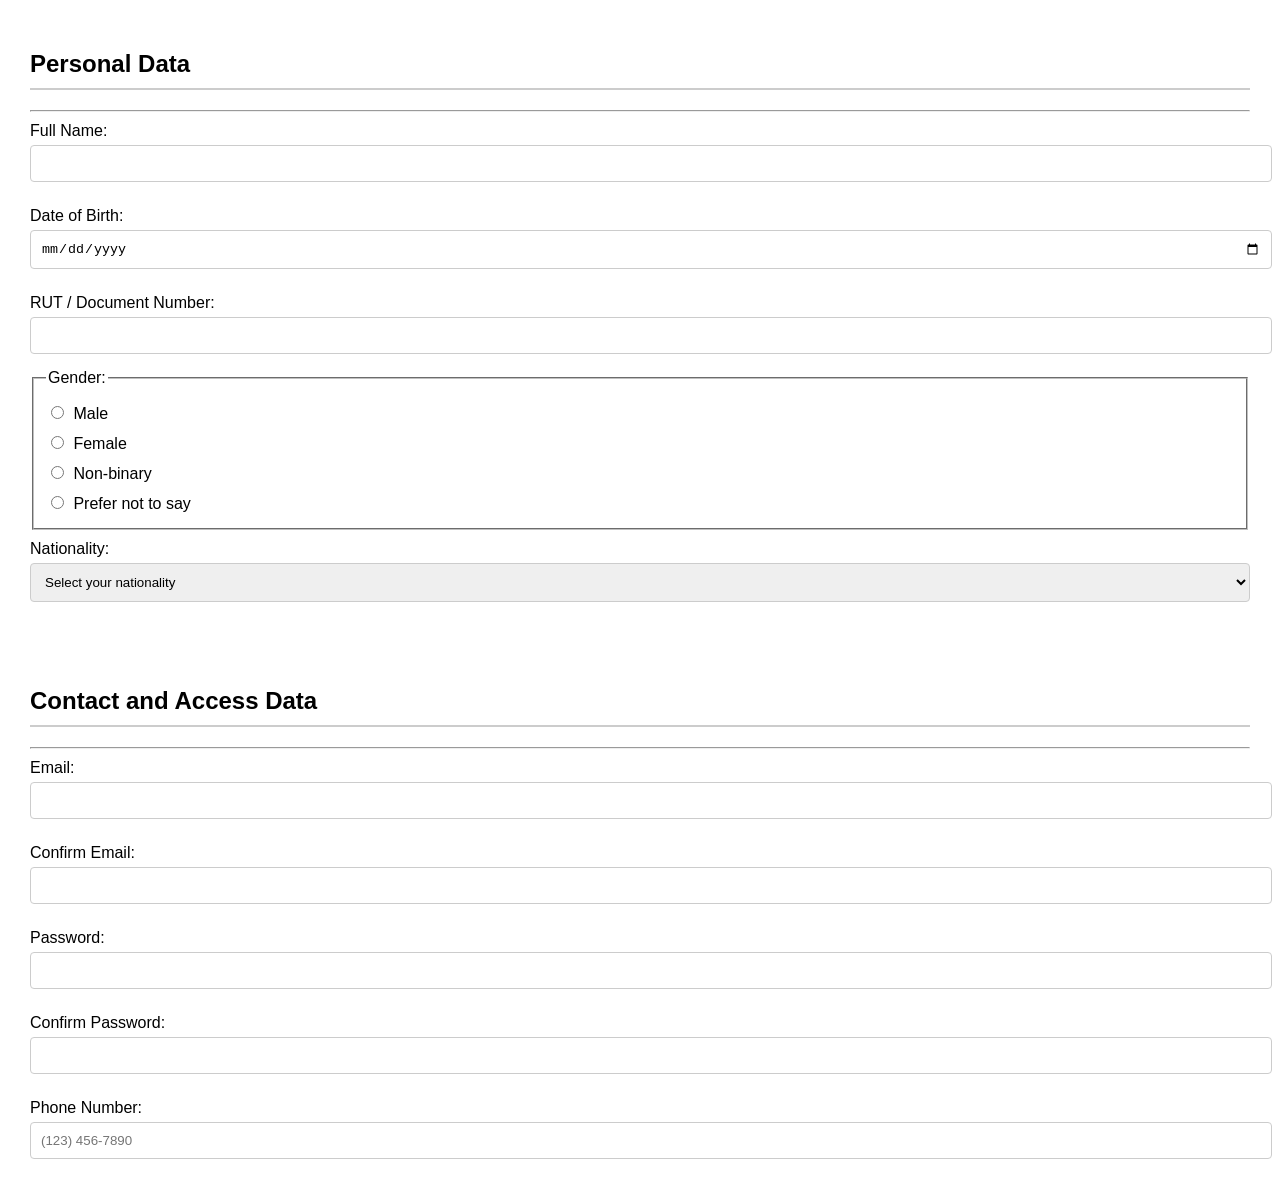
==== registro.html @ 922fd3b4 "etapa 2 - se inicio el registro sgregr dos secciones, datos personales y datos de contacto y acceso" ====
<!DOCTYPE html>
<html lang="en">
<head>
    <meta charset="UTF-8">
    <meta name="viewport" content="width=device-width, initial-scale=1.0">
    <link rel="stylesheet" href="registro.css">
    <title>HTML Form Project</title>
</head>
<body>
    <form>
        <section class="personal-data">
            <h2>Personal Data</h2>
            <hr>
            <label for="full-name">Full Name:</label>
            <input type="text" id="full-name" name="full-name" required>

            <label for="dob">Date of Birth:</label>
            <input type="date" id="dob" name="dob" required>

            <label for="rut">RUT / Document Number:</label>
            <input type="text" id="rut" name="rut" required>

            <fieldset>
                <legend>Gender:</legend>
                <label><input type="radio" name="gender" value="male" required> Male</label>
                <label><input type="radio" name="gender" value="female"> Female</label>
                <label><input type="radio" name="gender" value="non-binary"> Non-binary</label>
                <label><input type="radio" name="gender" value="prefer-not-to-say"> Prefer not to say</label>
            </fieldset>

            <label for="nationality">Nationality:</label>
            <select id="nationality" name="nationality" required>
                <option value="">Select your nationality</option>
                <option value="usa">United States</option>
                <option value="canada">Canada</option>
                <option value="uk">United Kingdom</option>
                <option value="australia">Australia</option>
                <option value="chile">Chile</option>
                <option value="france">France</option>
                <option value="spain">Spain</option>
                <option value="brazil">Brazil</option>
            </select>
        </section>

        <section class="contact-access-data">
            <h2>Contact and Access Data</h2>
            <hr>
            <label for="email">Email:</label>
            <input type="email" id="email" name="email" required>
            
            <label for="email-confirm">Confirm Email:</label>
            <input type="email" id="email-confirm" name="email-confirm" required>

            <label for="password">Password:</label>
            <input type="password" id="password" name="password" required>
            <div id="password-strength"></div>

            <label for="password-confirm">Confirm Password:</label>
            <input type="password" id="password-confirm" name="password-confirm" required>

            <label for="phone">Phone Number:</label>
            <input type="tel" id="phone" name="phone" placeholder="(123) 456-7890" required>
        </section>
    </form>
</body>
</html>
---- registro.css ----
body {
    font-family: Arial, sans-serif;
    margin: 0;
    padding: 0;
}

section {
    padding: 20px;
    margin: 10px;
    border-radius: 5px;
}

#personal-data {
    background-color: #f0f8ff; /* Light blue background */
}

#contact-access {
    background-color: #ffe4e1; /* Light pink background */
}

h2 {
    border-bottom: 2px solid #ccc;
    padding-bottom: 10px;
}

label {
    display: block;
    margin: 10px 0 5px;
}

input[type="text"],
input[type="date"],
input[type="number"],
input[type="email"],
input[type="password"],
input[type="tel"],
select {
    width: 100%;
    padding: 10px;
    margin-bottom: 15px;
    border: 1px solid #ccc;
    border-radius: 4px;
}

input[type="radio"] {
    margin-right: 5px;
}

.strength-indicator {
    height: 5px;
    width: 100%;
    background-color: #e0e0e0;
    border-radius: 5px;
    margin-top: 5px;
}

.weak {
    background-color: red;
}

.medium {
    background-color: orange;
}

.strong {
    background-color: green;
}
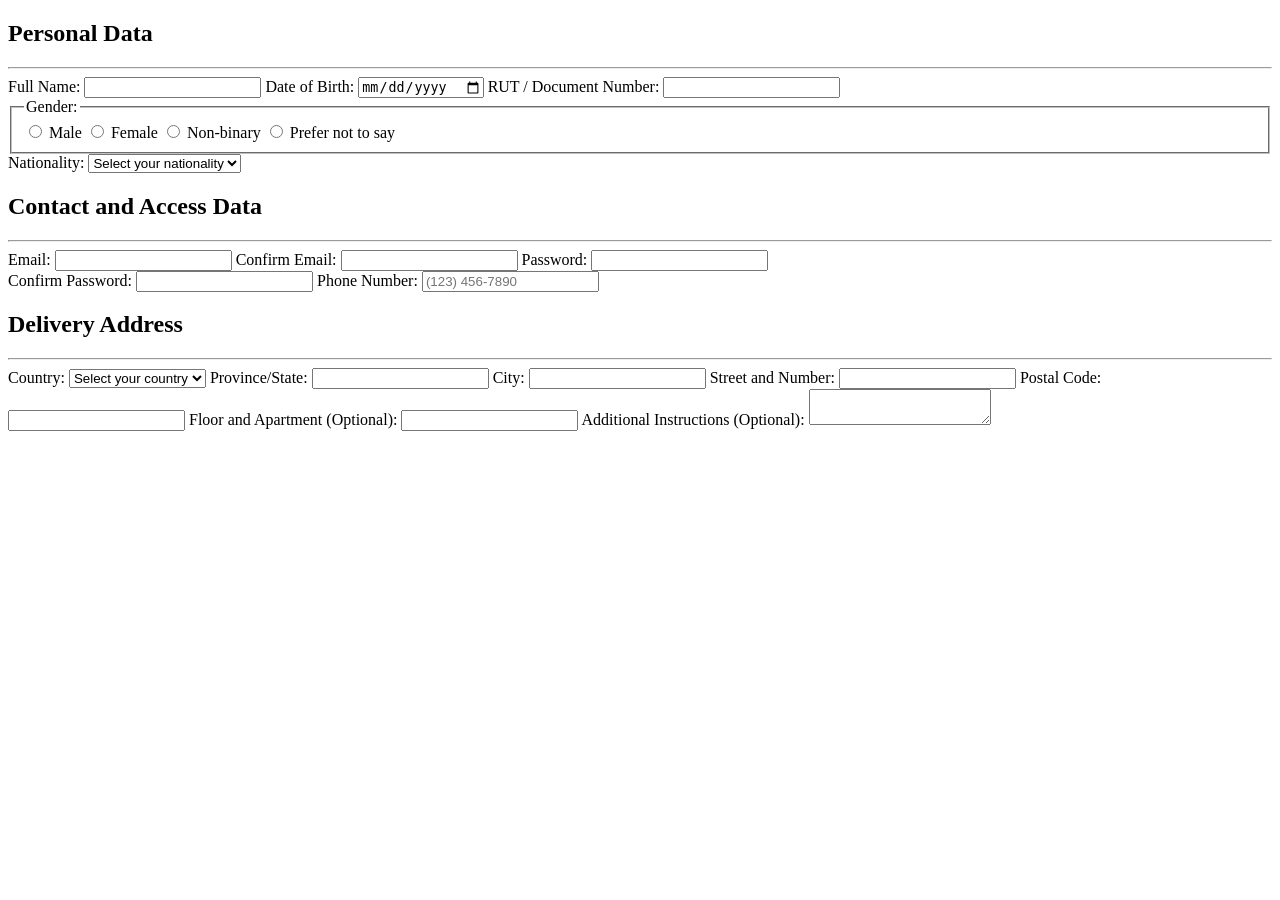
==== commit 20712b39: "etapa 2 - se agrega una sección de delivery." ====
--- a/registro.html
+++ b/registro.html
@@ -3,7 +3,7 @@
 <head>
     <meta charset="UTF-8">
     <meta name="viewport" content="width=device-width, initial-scale=1.0">
-    <link rel="stylesheet" href="registro.css">
+    <link rel="stylesheet" href="css/styles.css">
     <title>HTML Form Project</title>
 </head>
 <body>
@@ -61,6 +61,41 @@
             <label for="phone">Phone Number:</label>
             <input type="tel" id="phone" name="phone" placeholder="(123) 456-7890" required>
         </section>
+
+        <section class="delivery-address">
+            <h2>Delivery Address</h2>
+            <hr>
+            <label for="country">Country:</label>
+            <select id="country" name="country" required>
+                <option value="">Select your country</option>
+                <option value="usa">United States</option>
+                <option value="canada">Canada</option>
+                <option value="uk">United Kingdom</option>
+                <option value="australia">Australia</option>
+                <option value="chile">Chile</option>
+                <option value="france">France</option>
+                <option value="spain">Spain</option>
+                <option value="brazil">Brazil</option>
+            </select>
+
+            <label for="state">Province/State:</label>
+            <input type="text" id="state" name="state" required>
+
+            <label for="city">City:</label>
+            <input type="text" id="city" name="city" required>
+
+            <label for="street">Street and Number:</label>
+            <input type="text" id="street" name="street" required>
+
+            <label for="postal-code">Postal Code:</label>
+            <input type="text" id="postal-code" name="postal-code" required>
+
+            <label for="floor-department">Floor and Apartment (Optional):</label>
+            <input type="text" id="floor-department" name="floor-department">
+
+            <label for="additional-instructions">Additional Instructions (Optional):</label>
+            <textarea id="additional-instructions" name="additional-instructions" maxlength="200"></textarea>
+        </section>
     </form>
 </body>
 </html>
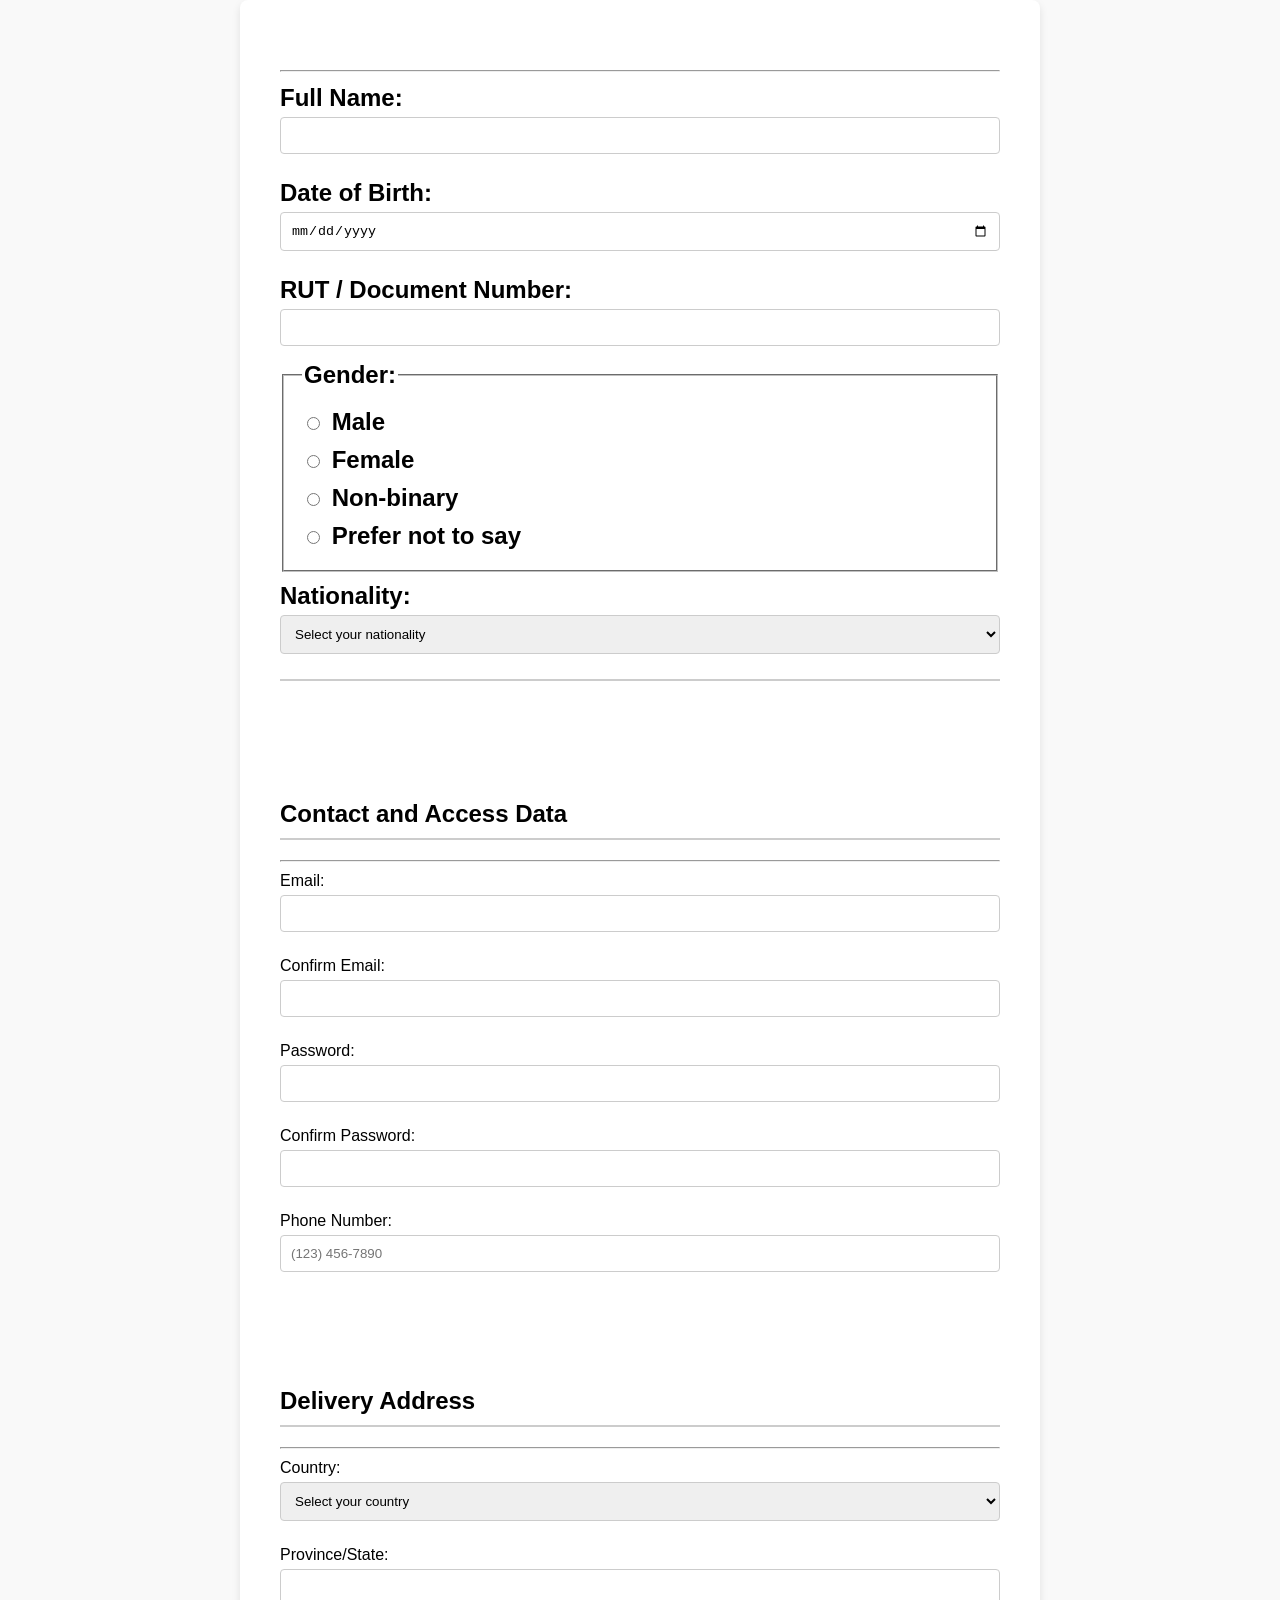
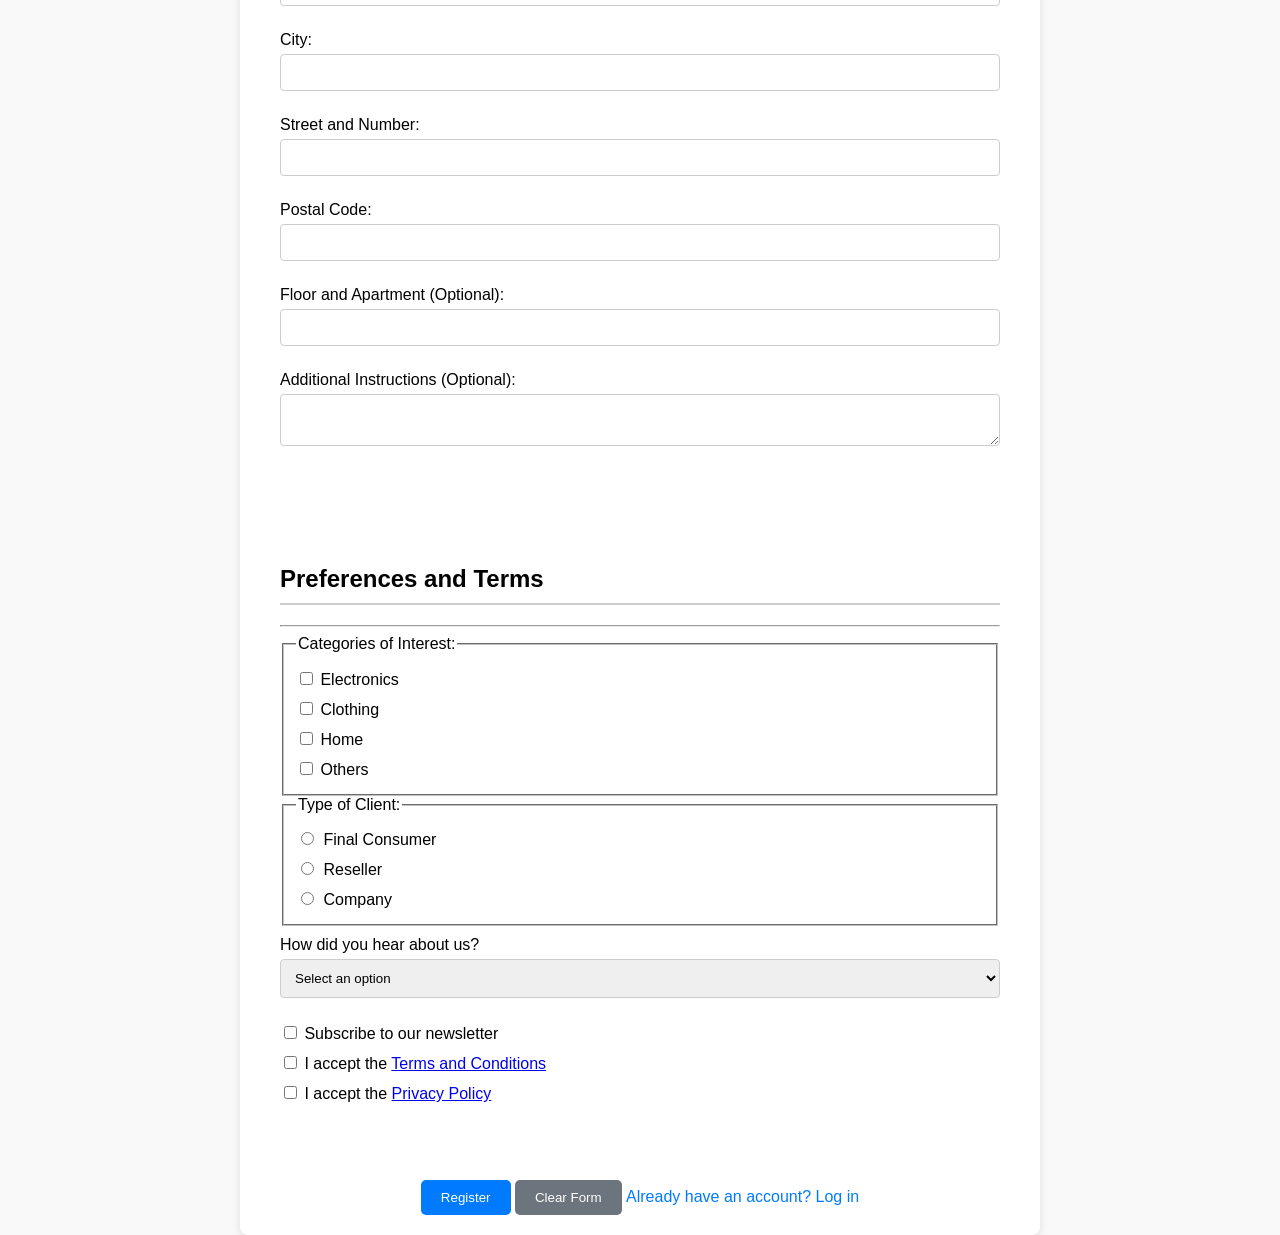
==== commit 04aa4575: "etapa 2 - Se agrego la ultima sección de términos y además se mejoró el estilo del formulario." ====
--- a/registro.html
+++ b/registro.html
@@ -3,13 +3,20 @@
 <head>
     <meta charset="UTF-8">
     <meta name="viewport" content="width=device-width, initial-scale=1.0">
-    <link rel="stylesheet" href="css/styles.css">
+    <link rel="stylesheet" href="registro.css">
     <title>HTML Form Project</title>
 </head>
 <body>
     <form>
         <section class="personal-data">
-            <h2>Personal Data</h2>
+            <h2>            <!DOCTYPE html>
+            <html lang="en">
+            <head>
+                <meta charset="UTF-8">
+                <meta name="viewport" content="width=device-width, initial-scale=1.0">
+                <link rel="stylesheet" href="registro.css">
+                <title>HTML Form Project</title>
+            </head>
             <hr>
             <label for="full-name">Full Name:</label>
             <input type="text" id="full-name" name="full-name" required>
@@ -96,6 +103,58 @@
             <label for="additional-instructions">Additional Instructions (Optional):</label>
             <textarea id="additional-instructions" name="additional-instructions" maxlength="200"></textarea>
         </section>
+        
+        <!-- Secciones anteriores... -->
+            
+        <section class="preferences-terms">
+            <h2>Preferences and Terms</h2>
+            <hr>
+
+            <fieldset>
+                <legend>Categories of Interest:</legend>
+                <label><input type="checkbox" name="interest" value="electronics"> Electronics</label>
+                <label><input type="checkbox" name="interest" value="clothing"> Clothing</label>
+                <label><input type="checkbox" name="interest" value="home"> Home</label>
+                <label><input type="checkbox" name="interest" value="others"> Others</label>
+            </fieldset>
+
+            <fieldset>
+                <legend>Type of Client:</legend>
+                <label><input type="radio" name="client-type" value="final-consumer" required> Final Consumer</label>
+                <label><input type="radio" name="client-type" value="reseller"> Reseller</label>
+                <label><input type="radio" name="client-type" value="company"> Company</label>
+            </fieldset>
+
+            <label for="how-did-you-know">How did you hear about us?</label>
+            <select id="how-did-you-know" name="how-did-you-know" required>
+                <option value="">Select an option</option>
+                <option value="social-media">Social Media</option>
+                <option value="recommendation">Recommendation</option>
+                <option value="web-search">Web Search</option>
+                <option value="advertising">Advertising</option>
+                <option value="other">Other</option>
+            </select>
+
+            <label>
+                <input type="checkbox" name="newsletter" value="subscribe"> Subscribe to our newsletter
+            </label>
+
+            <label>
+                <input type="checkbox" name="terms" required>
+                I accept the <a href="#" target="_blank">Terms and Conditions</a>
+            </label>
+
+            <label>
+                <input type="checkbox" name="privacy" required>
+                I accept the <a href="#" target="_blank">Privacy Policy</a>
+            </label>
+        </section>
+
+        <div class="form-actions" style="text-align: center; margin-top: 20px;">
+            <button type="submit" style="background-color: #007BFF; color: white; padding: 10px 20px; border: none; border-radius: 5px; cursor: pointer;">Register</button>
+            <button type="reset" style="background-color: #6C757D; color: white; padding: 10px 20px; border: none; border-radius: 5px; cursor: pointer;">Clear Form</button>
+            <a href="#" style="display: inline-block; margin-top: 10px; color: #007BFF; text-decoration: none;">Already have an account? Log in</a>
+        </div>
     </form>
 </body>
 </html>
--- a/registro.css
+++ b/registro.css
@@ -0,0 +1,192 @@
+body {
+    font-family: Arial, sans-serif;
+    margin: 0;
+    padding: 0;
+}
+
+section {
+    padding: 20px;
+    margin: 10px;
+    border-radius: 5px;
+}
+
+#personal-data {
+    background-color: #f0f8ff; /* Light blue background */
+}
+
+#contact-access {
+    background-color: #ffe4e1; /* Light pink background */
+}
+
+h2 {
+    border-bottom: 2px solid #ccc;
+    padding-bottom: 10px;
+}
+
+label {
+    display: block;
+    margin: 10px 0 5px;
+}
+
+input[type="text"],
+input[type="date"],
+input[type="number"],
+input[type="email"],
+input[type="password"],
+input[type="tel"],
+select {
+    width: 100%;
+    padding: 10px;
+    margin-bottom: 15px;
+    border: 1px solid #ccc;
+    border-radius: 4px;
+}
+
+input[type="radio"] {
+    margin-right: 5px;
+}
+
+.strength-indicator {
+    height: 5px;
+    width: 100%;
+    background-color: #e0e0e0;
+    border-radius: 5px;
+    margin-top: 5px;
+}
+
+.weak {
+    background-color: red;
+}
+
+.medium {
+    background-color: orange;
+}
+
+.strong {
+    background-color: green;
+}body {
+    font-family: Arial, sans-serif;
+    margin: 0;
+    padding: 0;
+    display: flex;
+    justify-content: center;
+    align-items: center;
+    min-height: 100vh;
+    background-color: #f9f9f9;
+}
+
+form {
+    background-color: #fff;
+    padding: 20px;
+    border-radius: 8px;
+    box-shadow: 0 4px 8px rgba(0, 0, 0, 0.1);
+    max-width: 800px;
+    width: 100%;
+    box-sizing: border-box;
+}
+
+section {
+    padding: 20px;
+    margin: 10px 0;
+    border-radius: 5px;
+}
+
+#personal-data {
+    background-color: #f0f8ff; /* Light blue background */
+}
+
+#contact-access {
+    background-color: #ffe4e1; /* Light pink background */
+}
+
+h2 {
+    border-bottom: 2px solid #ccc;
+    padding-bottom: 10px;
+}
+
+label {
+    display: block;
+    margin: 10px 0 5px;
+}
+
+input[type="text"],
+input[type="date"],
+input[type="number"],
+input[type="email"],
+input[type="password"],
+input[type="tel"],
+select,
+textarea {
+    width: 100%;
+    padding: 10px;
+    margin-bottom: 15px;
+    border: 1px solid #ccc;
+    border-radius: 4px;
+    box-sizing: border-box;
+    transition: border-color 0.3s, box-shadow 0.3s;
+}
+
+input:focus,
+select:focus,
+textarea:focus {
+    border-color: #007BFF;
+    box-shadow: 0 0 5px rgba(0, 123, 255, 0.5);
+    outline: none;
+}
+
+input.error,
+select.error,
+textarea.error {
+    border-color: red;
+    box-shadow: 0 0 5px rgba(255, 0, 0, 0.5);
+}
+
+.strength-indicator {
+    height: 5px;
+    width: 100%;
+    background-color: #e0e0e0;
+    border-radius: 5px;
+    margin-top: 5px;
+}
+
+.weak {
+    background-color: red;
+}
+
+.medium {
+    background-color: orange;
+}
+
+.strong {
+    background-color: green;
+}
+
+/* Responsive Design */
+@media (min-width: 768px) {
+    form {
+        display: grid;
+        grid-template-columns: 1fr 1fr;
+        gap: 20px;
+    }
+
+    section {
+        grid-column: span 2;
+    }
+
+    .form-actions {
+        grid-column: span 2;
+        text-align: center;
+    }
+}
+
+@media (max-width: 767px) {
+    form {
+        display: block;
+    }
+
+    input,
+    select,
+    textarea {
+        width: 100%;
+    }
+}
--- a/registro.css
+++ b/registro.css
@@ -0,0 +1,192 @@
+body {
+    font-family: Arial, sans-serif;
+    margin: 0;
+    padding: 0;
+}
+
+section {
+    padding: 20px;
+    margin: 10px;
+    border-radius: 5px;
+}
+
+#personal-data {
+    background-color: #f0f8ff; /* Light blue background */
+}
+
+#contact-access {
+    background-color: #ffe4e1; /* Light pink background */
+}
+
+h2 {
+    border-bottom: 2px solid #ccc;
+    padding-bottom: 10px;
+}
+
+label {
+    display: block;
+    margin: 10px 0 5px;
+}
+
+input[type="text"],
+input[type="date"],
+input[type="number"],
+input[type="email"],
+input[type="password"],
+input[type="tel"],
+select {
+    width: 100%;
+    padding: 10px;
+    margin-bottom: 15px;
+    border: 1px solid #ccc;
+    border-radius: 4px;
+}
+
+input[type="radio"] {
+    margin-right: 5px;
+}
+
+.strength-indicator {
+    height: 5px;
+    width: 100%;
+    background-color: #e0e0e0;
+    border-radius: 5px;
+    margin-top: 5px;
+}
+
+.weak {
+    background-color: red;
+}
+
+.medium {
+    background-color: orange;
+}
+
+.strong {
+    background-color: green;
+}body {
+    font-family: Arial, sans-serif;
+    margin: 0;
+    padding: 0;
+    display: flex;
+    justify-content: center;
+    align-items: center;
+    min-height: 100vh;
+    background-color: #f9f9f9;
+}
+
+form {
+    background-color: #fff;
+    padding: 20px;
+    border-radius: 8px;
+    box-shadow: 0 4px 8px rgba(0, 0, 0, 0.1);
+    max-width: 800px;
+    width: 100%;
+    box-sizing: border-box;
+}
+
+section {
+    padding: 20px;
+    margin: 10px 0;
+    border-radius: 5px;
+}
+
+#personal-data {
+    background-color: #f0f8ff; /* Light blue background */
+}
+
+#contact-access {
+    background-color: #ffe4e1; /* Light pink background */
+}
+
+h2 {
+    border-bottom: 2px solid #ccc;
+    padding-bottom: 10px;
+}
+
+label {
+    display: block;
+    margin: 10px 0 5px;
+}
+
+input[type="text"],
+input[type="date"],
+input[type="number"],
+input[type="email"],
+input[type="password"],
+input[type="tel"],
+select,
+textarea {
+    width: 100%;
+    padding: 10px;
+    margin-bottom: 15px;
+    border: 1px solid #ccc;
+    border-radius: 4px;
+    box-sizing: border-box;
+    transition: border-color 0.3s, box-shadow 0.3s;
+}
+
+input:focus,
+select:focus,
+textarea:focus {
+    border-color: #007BFF;
+    box-shadow: 0 0 5px rgba(0, 123, 255, 0.5);
+    outline: none;
+}
+
+input.error,
+select.error,
+textarea.error {
+    border-color: red;
+    box-shadow: 0 0 5px rgba(255, 0, 0, 0.5);
+}
+
+.strength-indicator {
+    height: 5px;
+    width: 100%;
+    background-color: #e0e0e0;
+    border-radius: 5px;
+    margin-top: 5px;
+}
+
+.weak {
+    background-color: red;
+}
+
+.medium {
+    background-color: orange;
+}
+
+.strong {
+    background-color: green;
+}
+
+/* Responsive Design */
+@media (min-width: 768px) {
+    form {
+        display: grid;
+        grid-template-columns: 1fr 1fr;
+        gap: 20px;
+    }
+
+    section {
+        grid-column: span 2;
+    }
+
+    .form-actions {
+        grid-column: span 2;
+        text-align: center;
+    }
+}
+
+@media (max-width: 767px) {
+    form {
+        display: block;
+    }
+
+    input,
+    select,
+    textarea {
+        width: 100%;
+    }
+}
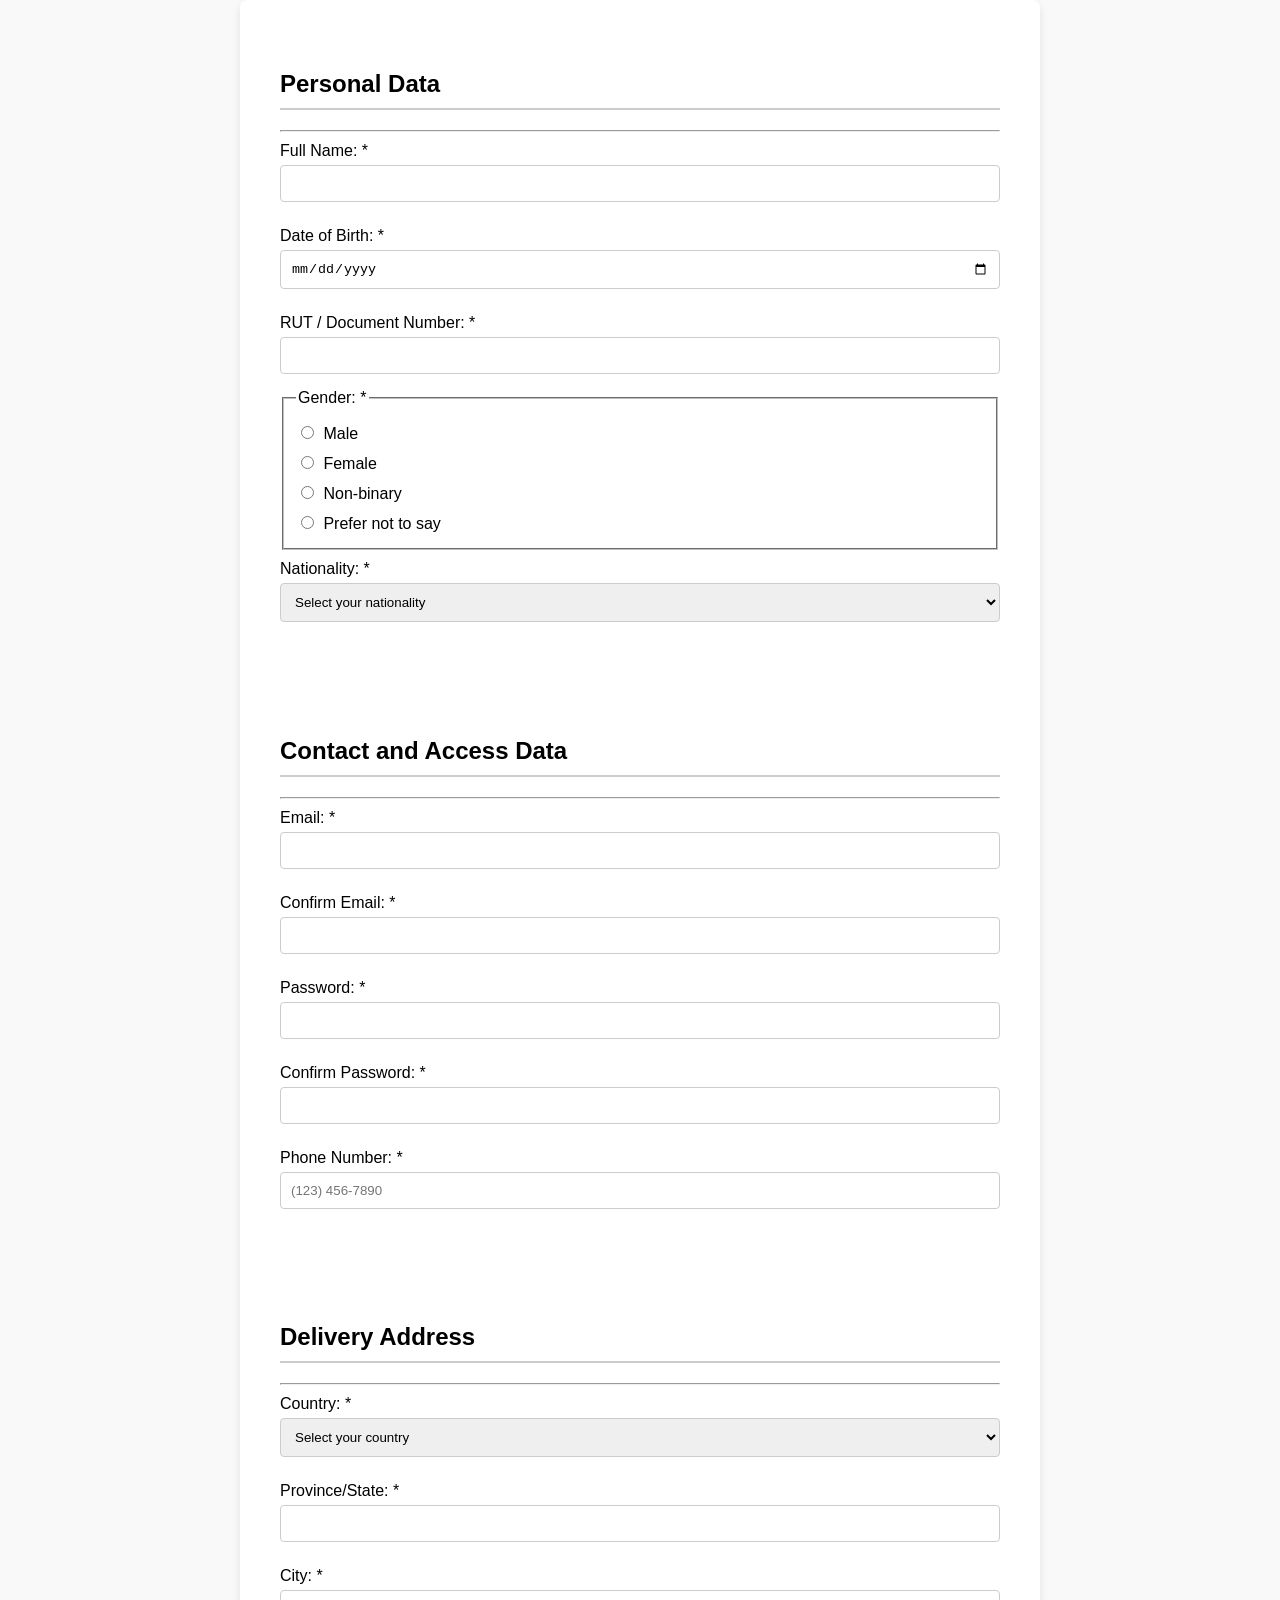
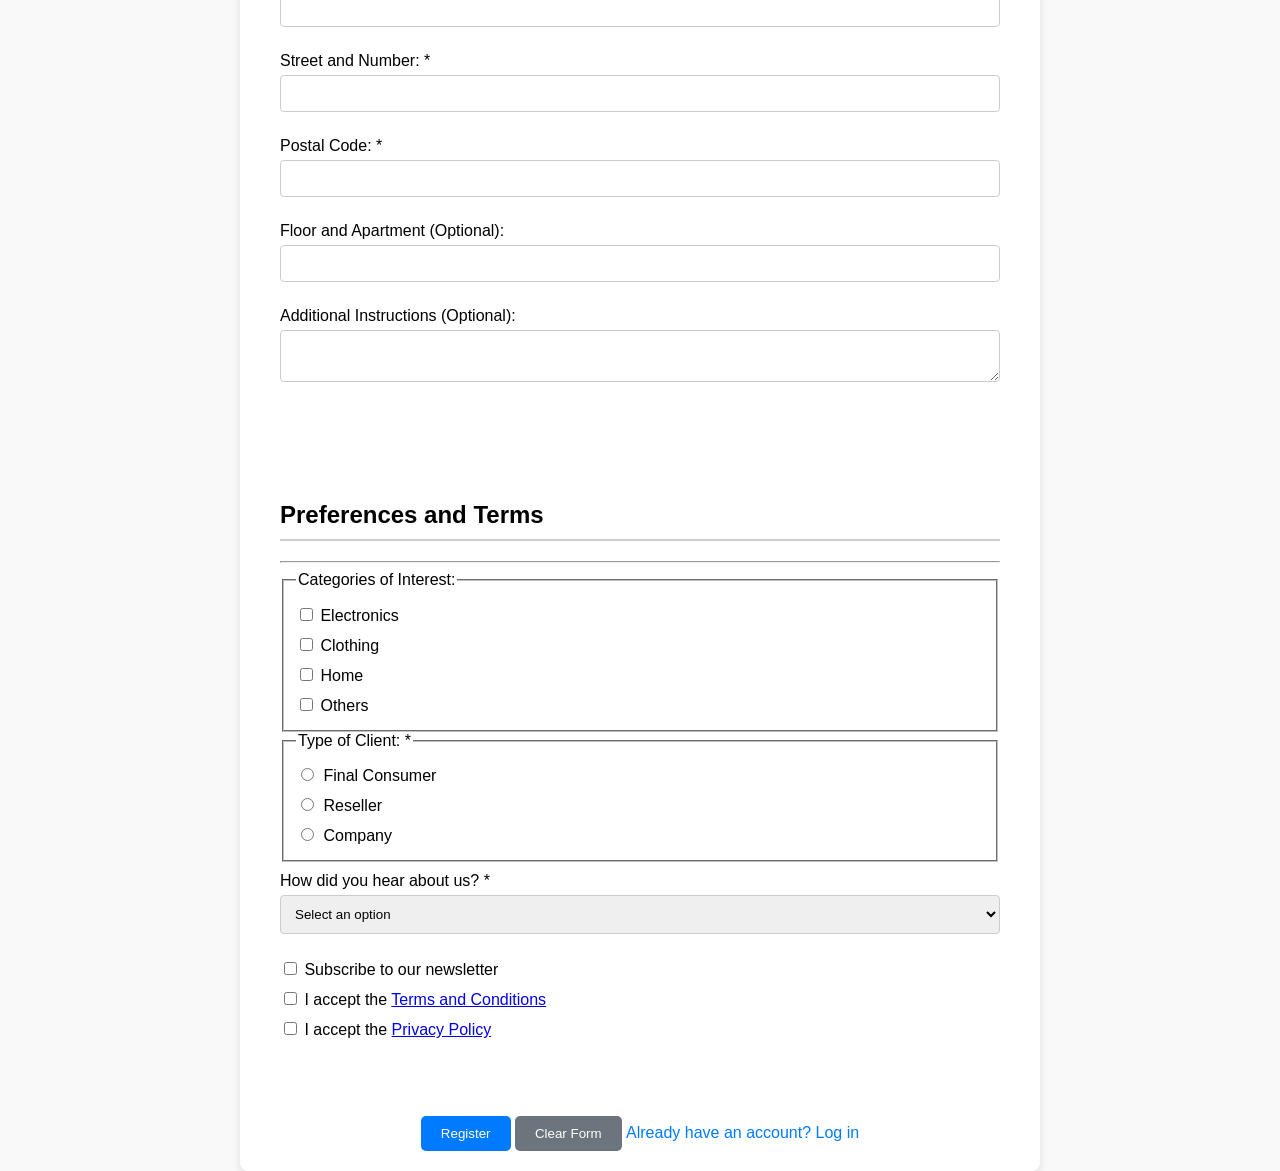
==== commit c148224a: "etapa 2 - se hizo pequeños arreglos en el formulario." ====
--- a/registro.html
+++ b/registro.html
@@ -9,33 +9,26 @@
 <body>
     <form>
         <section class="personal-data">
-            <h2>            <!DOCTYPE html>
-            <html lang="en">
-            <head>
-                <meta charset="UTF-8">
-                <meta name="viewport" content="width=device-width, initial-scale=1.0">
-                <link rel="stylesheet" href="registro.css">
-                <title>HTML Form Project</title>
-            </head>
+            <h2>Personal Data</h2>
             <hr>
-            <label for="full-name">Full Name:</label>
+            <label for="full-name">Full Name: <span class="required">*</span></label>
             <input type="text" id="full-name" name="full-name" required>
 
-            <label for="dob">Date of Birth:</label>
+            <label for="dob">Date of Birth: <span class="required">*</span></label>
             <input type="date" id="dob" name="dob" required>
 
-            <label for="rut">RUT / Document Number:</label>
+            <label for="rut">RUT / Document Number: <span class="required">*</span></label>
             <input type="text" id="rut" name="rut" required>
 
             <fieldset>
-                <legend>Gender:</legend>
-                <label><input type="radio" name="gender" value="male" required> Male</label>
-                <label><input type="radio" name="gender" value="female"> Female</label>
-                <label><input type="radio" name="gender" value="non-binary"> Non-binary</label>
-                <label><input type="radio" name="gender" value="prefer-not-to-say"> Prefer not to say</label>
+                <legend>Gender: <span class="required">*</span></legend>
+                <label for="gender-male"><input type="radio" id="gender-male" name="gender" value="male" required> Male</label>
+                <label for="gender-female"><input type="radio" id="gender-female" name="gender" value="female"> Female</label>
+                <label for="gender-non-binary"><input type="radio" id="gender-non-binary" name="gender" value="non-binary"> Non-binary</label>
+                <label for="gender-prefer-not-to-say"><input type="radio" id="gender-prefer-not-to-say" name="gender" value="prefer-not-to-say"> Prefer not to say</label>
             </fieldset>
 
-            <label for="nationality">Nationality:</label>
+            <label for="nationality">Nationality: <span class="required">*</span></label>
             <select id="nationality" name="nationality" required>
                 <option value="">Select your nationality</option>
                 <option value="usa">United States</option>
@@ -52,27 +45,27 @@
         <section class="contact-access-data">
             <h2>Contact and Access Data</h2>
             <hr>
-            <label for="email">Email:</label>
+            <label for="email">Email: <span class="required">*</span></label>
             <input type="email" id="email" name="email" required>
             
-            <label for="email-confirm">Confirm Email:</label>
+            <label for="email-confirm">Confirm Email: <span class="required">*</span></label>
             <input type="email" id="email-confirm" name="email-confirm" required>
 
-            <label for="password">Password:</label>
+            <label for="password">Password: <span class="required">*</span></label>
             <input type="password" id="password" name="password" required>
             <div id="password-strength"></div>
 
-            <label for="password-confirm">Confirm Password:</label>
+            <label for="password-confirm">Confirm Password: <span class="required">*</span></label>
             <input type="password" id="password-confirm" name="password-confirm" required>
 
-            <label for="phone">Phone Number:</label>
+            <label for="phone">Phone Number: <span class="required">*</span></label>
             <input type="tel" id="phone" name="phone" placeholder="(123) 456-7890" required>
         </section>
 
         <section class="delivery-address">
             <h2>Delivery Address</h2>
             <hr>
-            <label for="country">Country:</label>
+            <label for="country">Country: <span class="required">*</span></label>
             <select id="country" name="country" required>
                 <option value="">Select your country</option>
                 <option value="usa">United States</option>
@@ -85,16 +78,16 @@
                 <option value="brazil">Brazil</option>
             </select>
 
-            <label for="state">Province/State:</label>
+            <label for="state">Province/State: <span class="required">*</span></label>
             <input type="text" id="state" name="state" required>
 
-            <label for="city">City:</label>
+            <label for="city">City: <span class="required">*</span></label>
             <input type="text" id="city" name="city" required>
 
-            <label for="street">Street and Number:</label>
+            <label for="street">Street and Number: <span class="required">*</span></label>
             <input type="text" id="street" name="street" required>
 
-            <label for="postal-code">Postal Code:</label>
+            <label for="postal-code">Postal Code: <span class="required">*</span></label>
             <input type="text" id="postal-code" name="postal-code" required>
 
             <label for="floor-department">Floor and Apartment (Optional):</label>
@@ -103,29 +96,27 @@
             <label for="additional-instructions">Additional Instructions (Optional):</label>
             <textarea id="additional-instructions" name="additional-instructions" maxlength="200"></textarea>
         </section>
-        
-        <!-- Secciones anteriores... -->
-            
+
         <section class="preferences-terms">
             <h2>Preferences and Terms</h2>
             <hr>
 
             <fieldset>
                 <legend>Categories of Interest:</legend>
-                <label><input type="checkbox" name="interest" value="electronics"> Electronics</label>
-                <label><input type="checkbox" name="interest" value="clothing"> Clothing</label>
-                <label><input type="checkbox" name="interest" value="home"> Home</label>
-                <label><input type="checkbox" name="interest" value="others"> Others</label>
+                <label for="interest-electronics"><input type="checkbox" id="interest-electronics" name="interest" value="electronics"> Electronics</label>
+                <label for="interest-clothing"><input type="checkbox" id="interest-clothing" name="interest" value="clothing"> Clothing</label>
+                <label for="interest-home"><input type="checkbox" id="interest-home" name="interest" value="home"> Home</label>
+                <label for="interest-others"><input type="checkbox" id="interest-others" name="interest" value="others"> Others</label>
             </fieldset>
 
             <fieldset>
-                <legend>Type of Client:</legend>
-                <label><input type="radio" name="client-type" value="final-consumer" required> Final Consumer</label>
-                <label><input type="radio" name="client-type" value="reseller"> Reseller</label>
-                <label><input type="radio" name="client-type" value="company"> Company</label>
+                <legend>Type of Client: <span class="required">*</span></legend>
+                <label for="client-final"><input type="radio" id="client-final" name="client-type" value="final-consumer" required> Final Consumer</label>
+                <label for="client-reseller"><input type="radio" id="client-reseller" name="client-type" value="reseller"> Reseller</label>
+                <label for="client-company"><input type="radio" id="client-company" name="client-type" value="company"> Company</label>
             </fieldset>
 
-            <label for="how-did-you-know">How did you hear about us?</label>
+            <label for="how-did-you-know">How did you hear about us? <span class="required">*</span></label>
             <select id="how-did-you-know" name="how-did-you-know" required>
                 <option value="">Select an option</option>
                 <option value="social-media">Social Media</option>
@@ -135,17 +126,17 @@
                 <option value="other">Other</option>
             </select>
 
-            <label>
-                <input type="checkbox" name="newsletter" value="subscribe"> Subscribe to our newsletter
+            <label for="newsletter">
+                <input type="checkbox" id="newsletter" name="newsletter" value="subscribe"> Subscribe to our newsletter
             </label>
 
-            <label>
-                <input type="checkbox" name="terms" required>
+            <label for="terms">
+                <input type="checkbox" id="terms" name="terms" required>
                 I accept the <a href="#" target="_blank">Terms and Conditions</a>
             </label>
 
-            <label>
-                <input type="checkbox" name="privacy" required>
+            <label for="privacy">
+                <input type="checkbox" id="privacy" name="privacy" required>
                 I accept the <a href="#" target="_blank">Privacy Policy</a>
             </label>
         </section>
